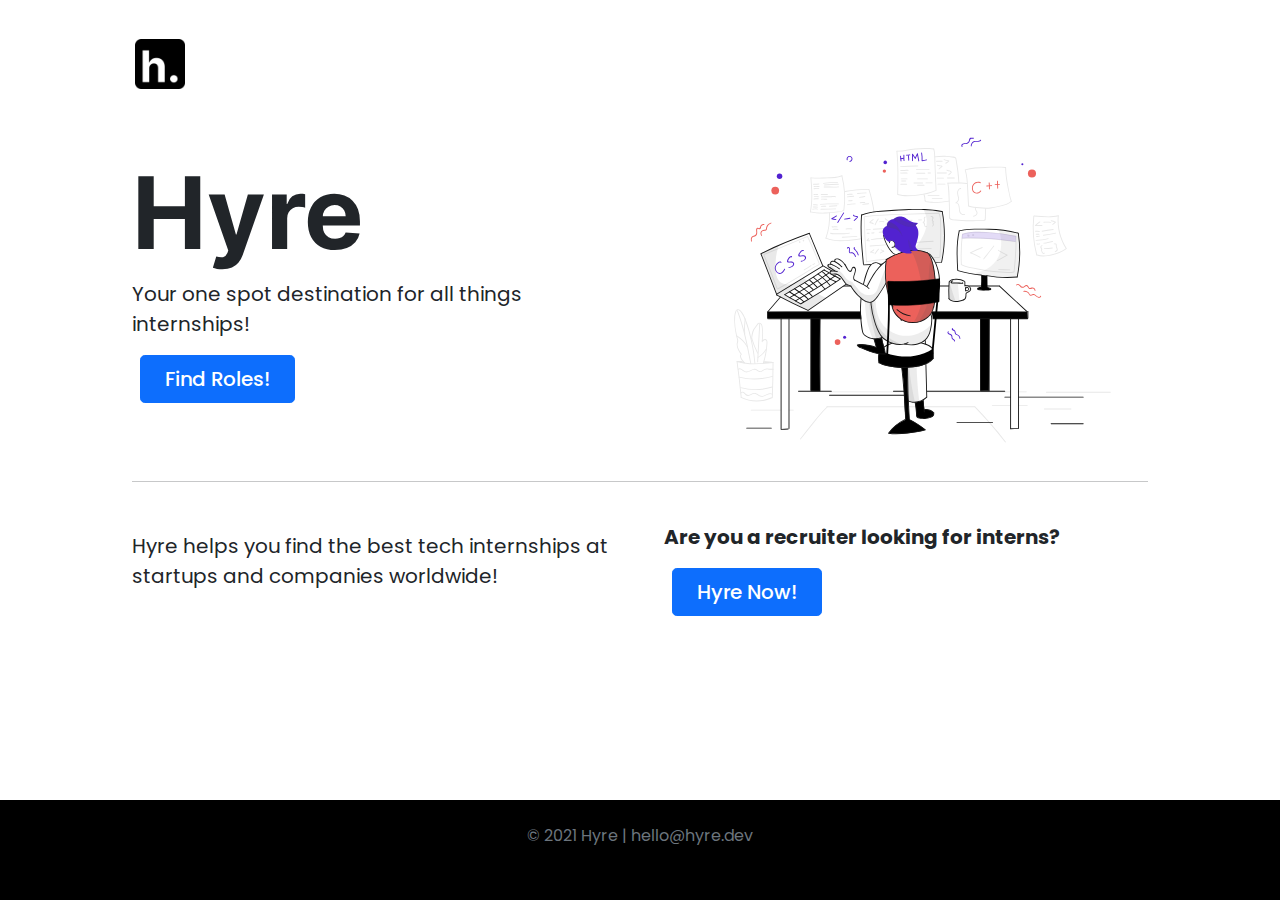
==== index.html @ 89a1c427 "responsive" ====
<!DOCTYPE html>
<html>
    <head>
        <title>Hyre</title>
        <meta charset="utf-8">
        <meta name="viewport" content="width=device-width, initial-scale=1, shrink-to-fit=no">
        <link rel="stylesheet" href="static/css/bootstrap.min.css">
        <link rel="stylesheet" href="static/css/bootstrap-grid.min.css">
        <link rel="stylesheet" href="static/css/bootstrap-reboot.min.css">
        <link rel="stylesheet" href="static/css/bootstrap-utilities.min.css">
        <link rel="stylesheet" href="static/css/bootstrap-utilities.rtl.min.css">
        <link rel="stylesheet" href="static/css/bootstrap.rtl.min.css">
        <link rel="stylesheet" href="static/css/style.css">
    </head>
    <body>
        <nav class="navbar navbar-white bg-white container col-xxl-10 pt-2 col-10">
            <a class="navbar-brand" href="#">
              <img src="static/images/favicon.png" width="50" height="50" alt="hyre-logo">
            </a>
        </nav>

        <div class="mx-3">
        <div class="container col-xxl-10 col-10">
            <div class="row flex-lg-row-reverse align-items-center g-5">
              <div class="col-10 col-sm-8 col-lg-6">
                <img src="static/images/web-development.svg" class="d-block mx-lg-auto img-fluid" alt="Web Development" width="700" height="500" loading="lazy">
              </div>
              <div class="col-lg-6">
                <h1 class="fw-bold lh-1 mb-3 hyre">Hyre</h1>
                <p class="lead">Your one spot destination for all things internships!</p>
                <div class="d-grid gap-2 d-md-flex justify-content-md-start">
                  <button type="button" class="btn btn-primary btn-lg px-4 me-md-2">Find Roles!</button>
                </div>
              </div>
            </div>
            <hr/>
          </div>

          <div class="container col-xxl-10 pt-4 col-10">
            <div class="row flex-lg-row-reverse align-items-center g-5">
              <div class="col-lg-6 col-sm">
                <p class="lead fw-bold">Are you a recruiter looking for interns?</p>
                <button type="button" class="btn btn-primary btn-lg px-4 me-md-2">Hyre Now!</button>
              </div>
              <div class="col-lg-6 col-sm">
                <p class="lead">Hyre helps you find the best tech internships at startups and companies worldwide!</p>
                <div class="d-grid gap-2 d-md-flex justify-content-md-start">
                </div>
              </div>
            </div>
          </div>
        </div>

        <div class="pt-5 col-10">
        <footer class="text-center footer text-lg-start bg-black text-muted">
            <div class="text-center p-4">
                 © 2021 Hyre | hello@hyre.dev
            </div>
        </footer>
    </div>
    </body>
</html>
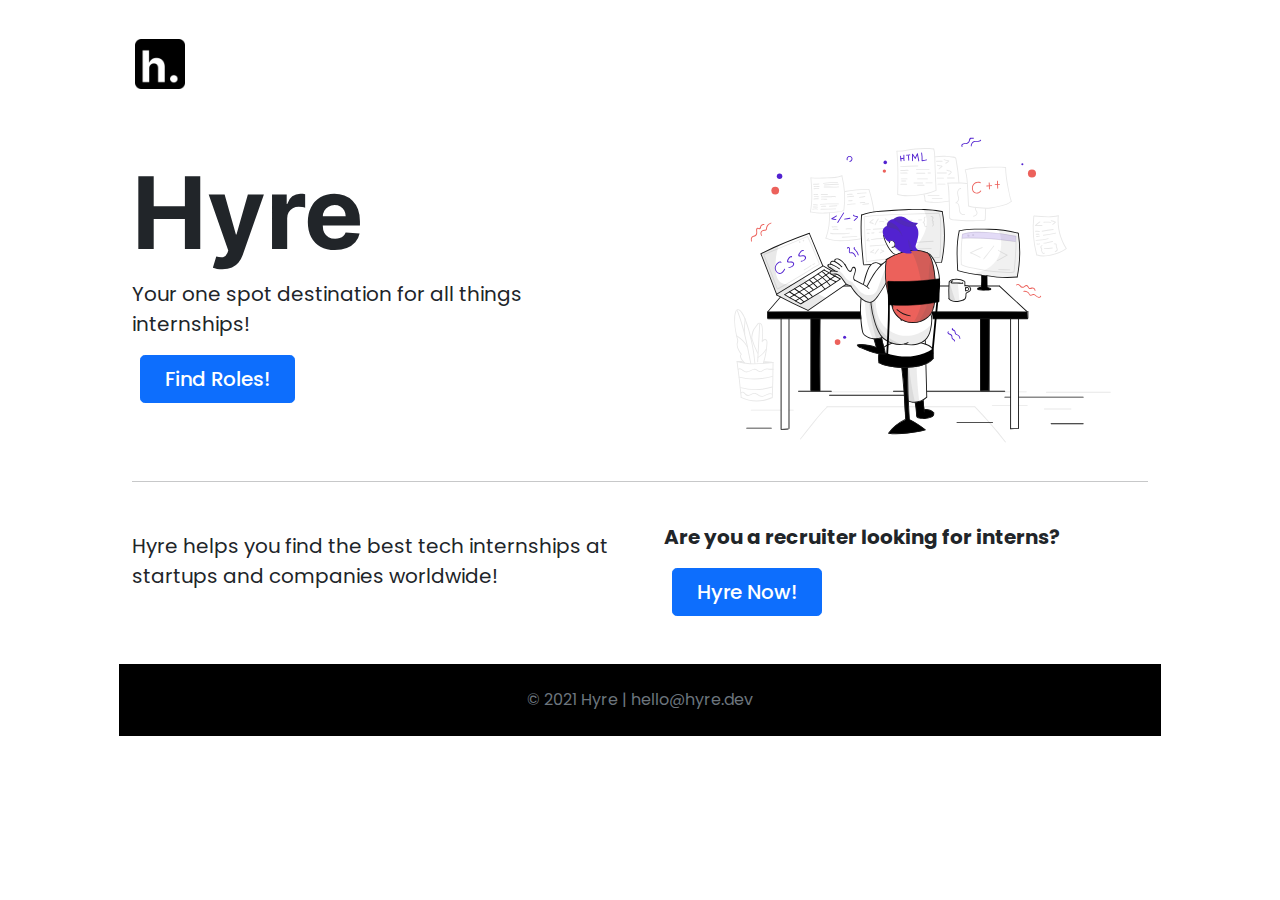
==== commit 21fe9816: "responsive" ====
--- a/index.html
+++ b/index.html
@@ -51,7 +51,7 @@
           </div>
         </div>
 
-        <div class="pt-5 col-10">
+        <div class="pt-5 col-10 container">
         <footer class="text-center footer text-lg-start bg-black text-muted">
             <div class="text-center p-4">
                  © 2021 Hyre | hello@hyre.dev
--- a/static/css/style.css
+++ b/static/css/style.css
@@ -47,10 +47,3 @@
 button{
     font-weight: 500
 }
-
-footer {
-    position: fixed;
-    height: 100px;
-    bottom: 0;
-    width: 100%;
-}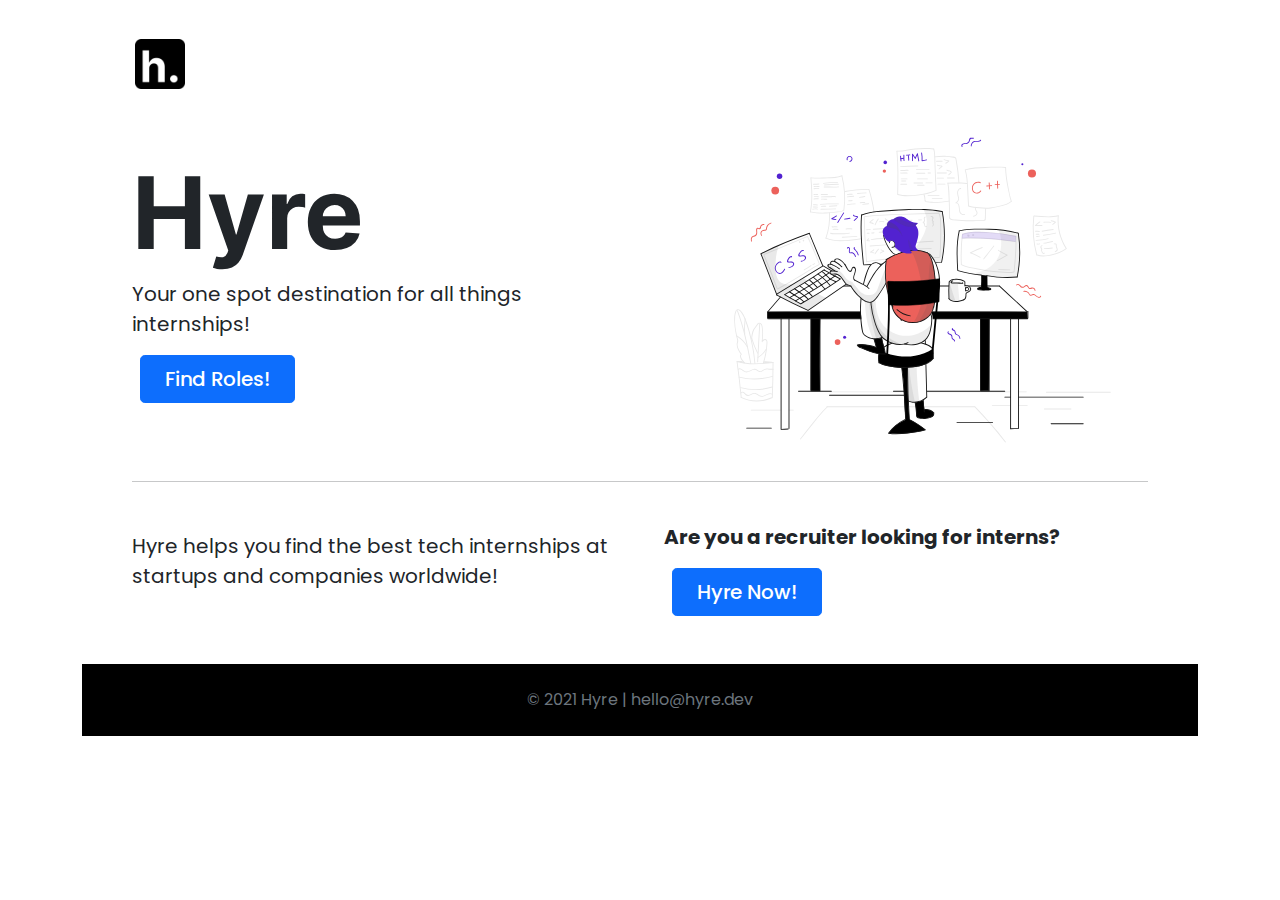
==== commit fb140fa3: "responsive" ====
--- a/index.html
+++ b/index.html
@@ -51,7 +51,7 @@
           </div>
         </div>
 
-        <div class="pt-5 col-10 container">
+        <div class="pt-5 col-12 container">
         <footer class="text-center footer text-lg-start bg-black text-muted">
             <div class="text-center p-4">
                  © 2021 Hyre | hello@hyre.dev
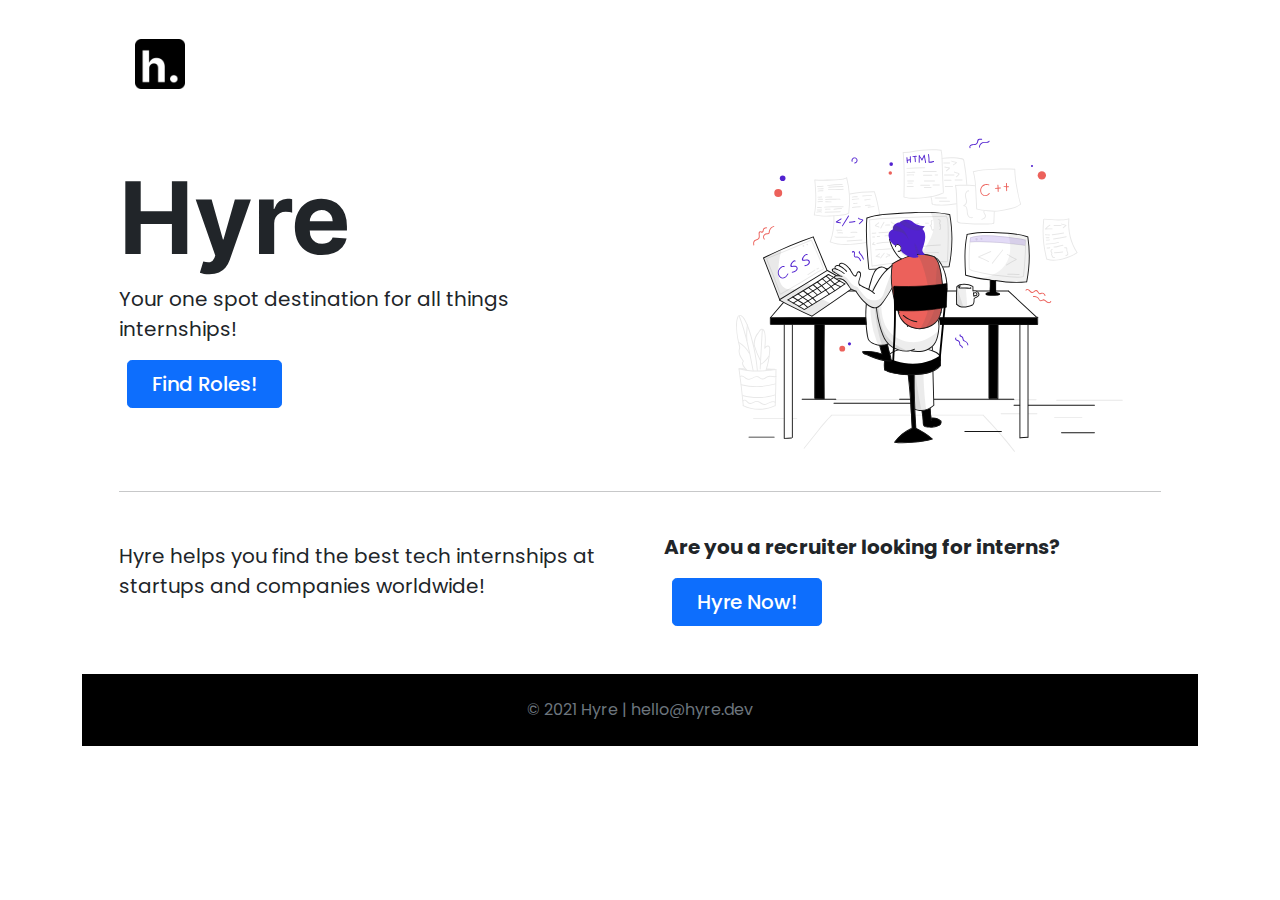
==== commit d40707b6: "responsive" ====
--- a/index.html
+++ b/index.html
@@ -19,7 +19,7 @@
             </a>
         </nav>
 
-        <div class="mx-3">
+        <div>
         <div class="container col-xxl-10 col-10">
             <div class="row flex-lg-row-reverse align-items-center g-5">
               <div class="col-10 col-sm-8 col-lg-6">
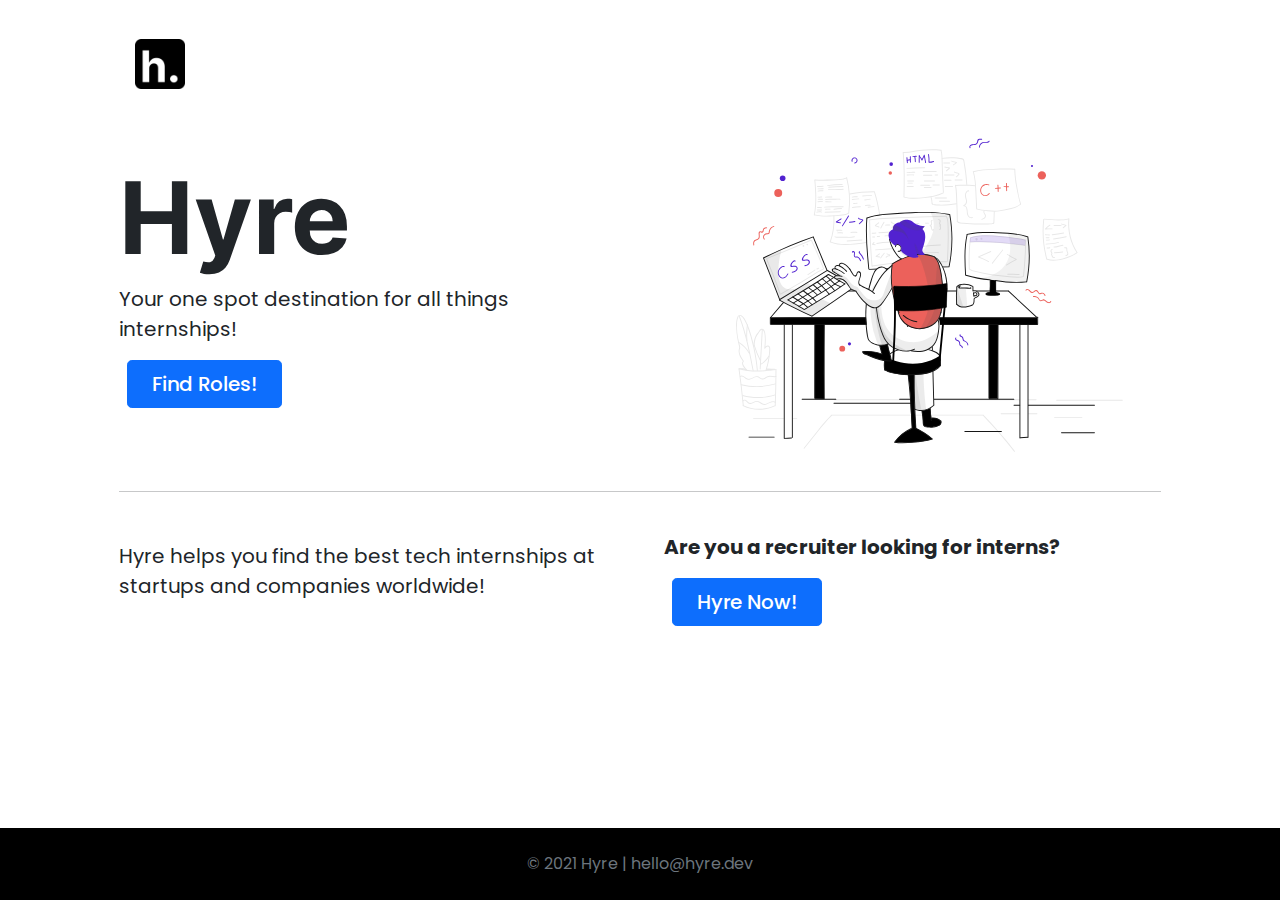
==== commit 50b5af35: "responsive" ====
--- a/index.html
+++ b/index.html
@@ -51,7 +51,7 @@
           </div>
         </div>
 
-        <div class="pt-5 col-12 container">
+        <div class="pt-5 col-12 col-sm-12">
         <footer class="text-center footer text-lg-start bg-black text-muted">
             <div class="text-center p-4">
                  © 2021 Hyre | hello@hyre.dev
--- a/static/css/style.css
+++ b/static/css/style.css
@@ -47,3 +47,10 @@
 button{
     font-weight: 500
 }
+
+footer{
+    position: fixed;
+    left: 0;
+    bottom: 0;
+    width: 100%;
+}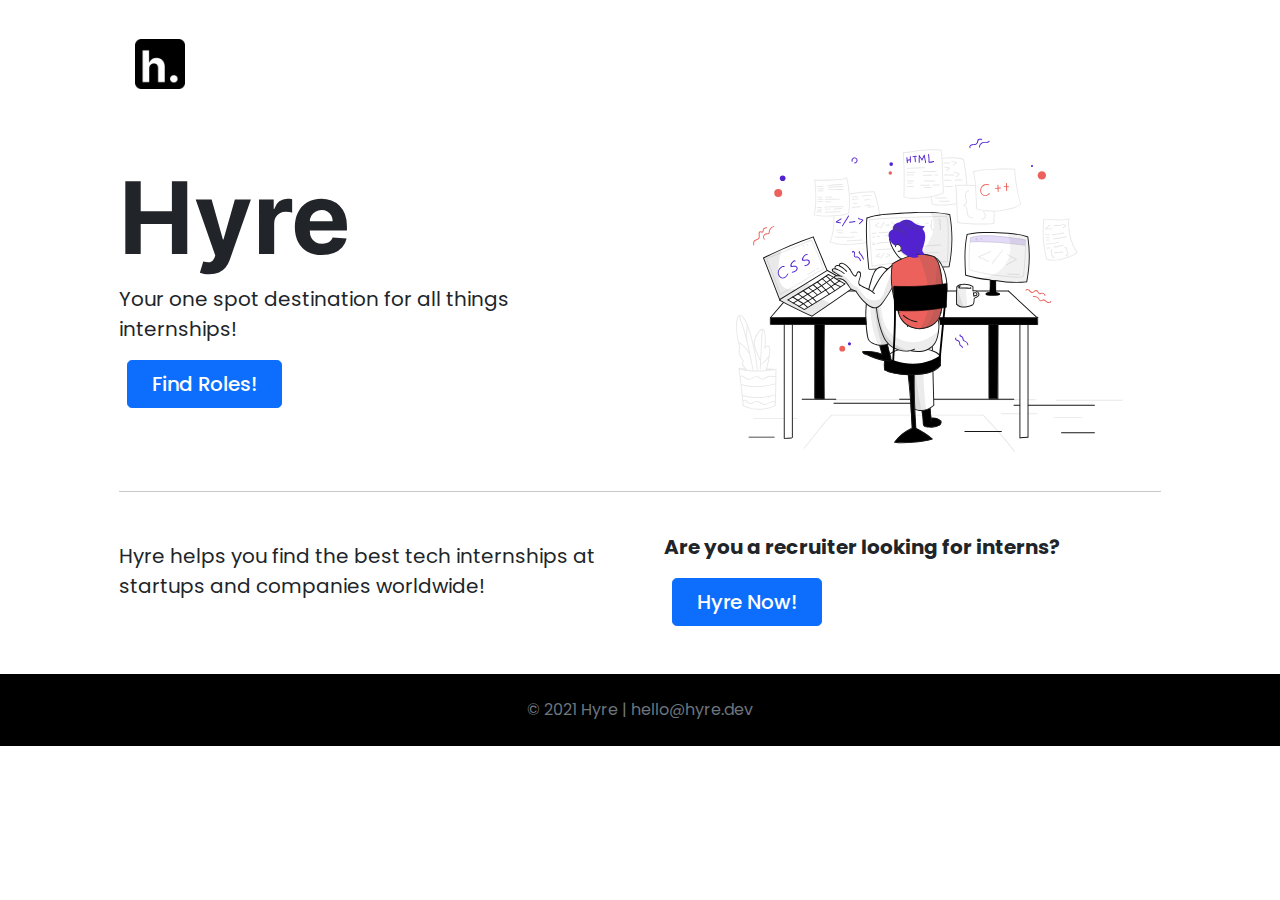
==== commit cdddb80c: "forms" ====
--- a/index.html
+++ b/index.html
@@ -29,7 +29,7 @@
                 <h1 class="fw-bold lh-1 mb-3 hyre">Hyre</h1>
                 <p class="lead">Your one spot destination for all things internships!</p>
                 <div class="d-grid gap-2 d-md-flex justify-content-md-start">
-                  <button type="button" class="btn btn-primary btn-lg px-4 me-md-2">Find Roles!</button>
+                  <button type="button" class="btn btn-primary btn-lg px-4 me-md-2"><a href="apply.html">Find Roles!</a></button>
                 </div>
               </div>
             </div>
@@ -40,7 +40,7 @@
             <div class="row flex-lg-row-reverse align-items-center g-5">
               <div class="col-lg-6 col-sm">
                 <p class="lead fw-bold">Are you a recruiter looking for interns?</p>
-                <button type="button" class="btn btn-primary btn-lg px-4 me-md-2">Hyre Now!</button>
+                <button type="button" class="btn btn-primary btn-lg px-4 me-md-2"><a href="hyre-now.html">Hyre Now!</a></button>
               </div>
               <div class="col-lg-6 col-sm">
                 <p class="lead">Hyre helps you find the best tech internships at startups and companies worldwide!</p>
--- a/static/css/style.css
+++ b/static/css/style.css
@@ -49,8 +49,25 @@
 }
 
 footer{
-    position: fixed;
+    /* position: absolute; 
     left: 0;
-    bottom: 0;
+    bottom: 0; */
     width: 100%;
+}
+a{
+    text-decoration: none;
+    color: white;
+}
+.open-roles{
+    font-family: Inter;
+}
+.card{
+    font-family: Poppins;
+    background-color: #FDFDFD;
+    border-radius: 5px;
+    filter: drop-shadow(0px 1px 1px #CFCFCF);
+}
+.shade{
+    background-color: #FFE7E7;
+    border-radius: 10px;
 }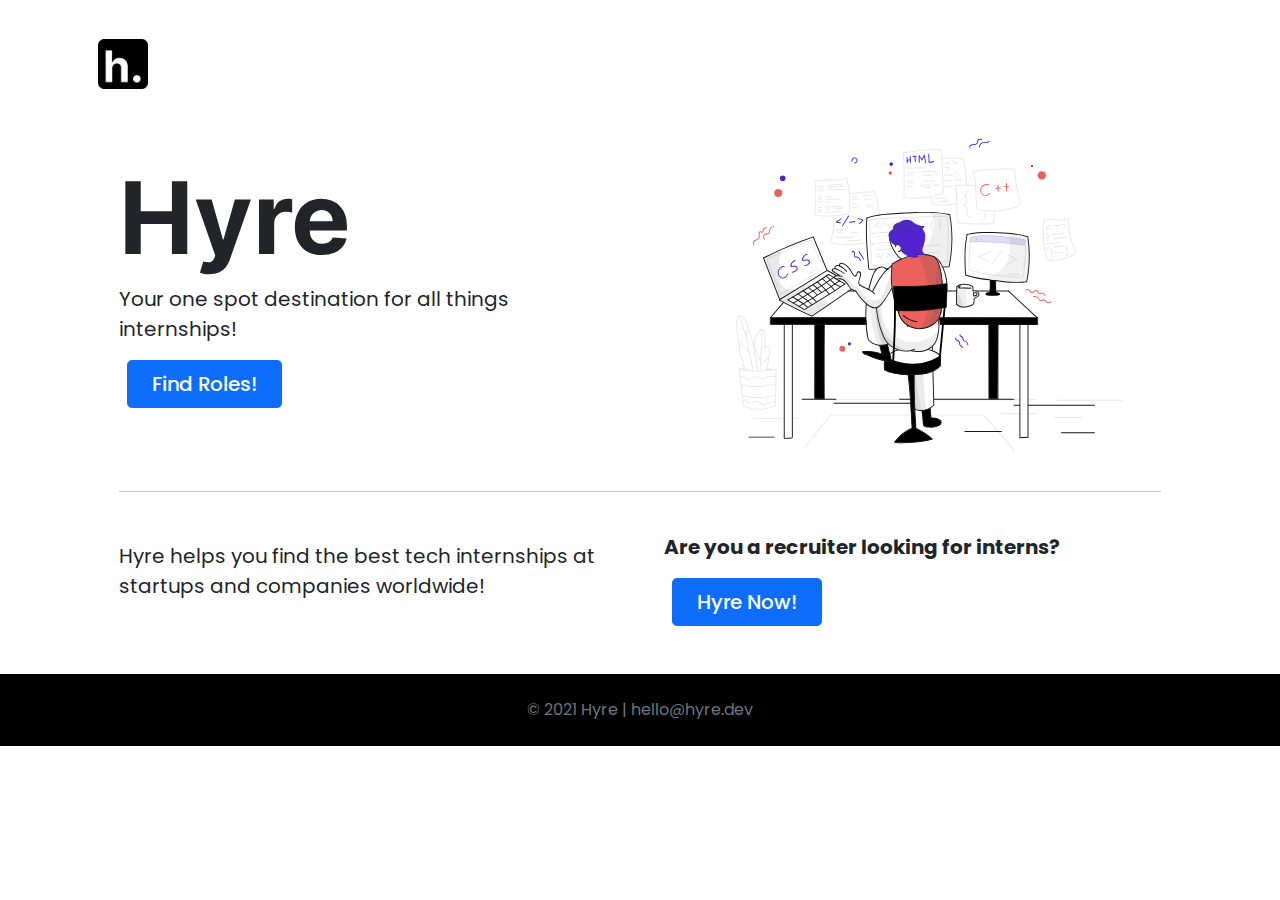
==== commit faddc1a1: "forms" ====
--- a/index.html
+++ b/index.html
@@ -13,11 +13,11 @@
         <link rel="stylesheet" href="static/css/style.css">
     </head>
     <body>
-        <nav class="navbar navbar-white bg-white container col-xxl-10 pt-2 col-10">
-            <a class="navbar-brand" href="#">
-              <img src="static/images/favicon.png" width="50" height="50" alt="hyre-logo">
-            </a>
-        </nav>
+      <nav class="navbar navbar-white bg-white container col-xxl-11 pt-2 col-11">
+        <a class="navbar-brand" href="https://dev.hyre.dev">
+          <img src="static/images/favicon.png" width="50" height="50" alt="hyre-logo">
+        </a>
+      </nav>
 
         <div>
         <div class="container col-xxl-10 col-10">
--- a/static/css/style.css
+++ b/static/css/style.css
@@ -66,8 +66,4 @@
     background-color: #FDFDFD;
     border-radius: 5px;
     filter: drop-shadow(0px 1px 1px #CFCFCF);
-}
-.shade{
-    background-color: #FFE7E7;
-    border-radius: 10px;
 }